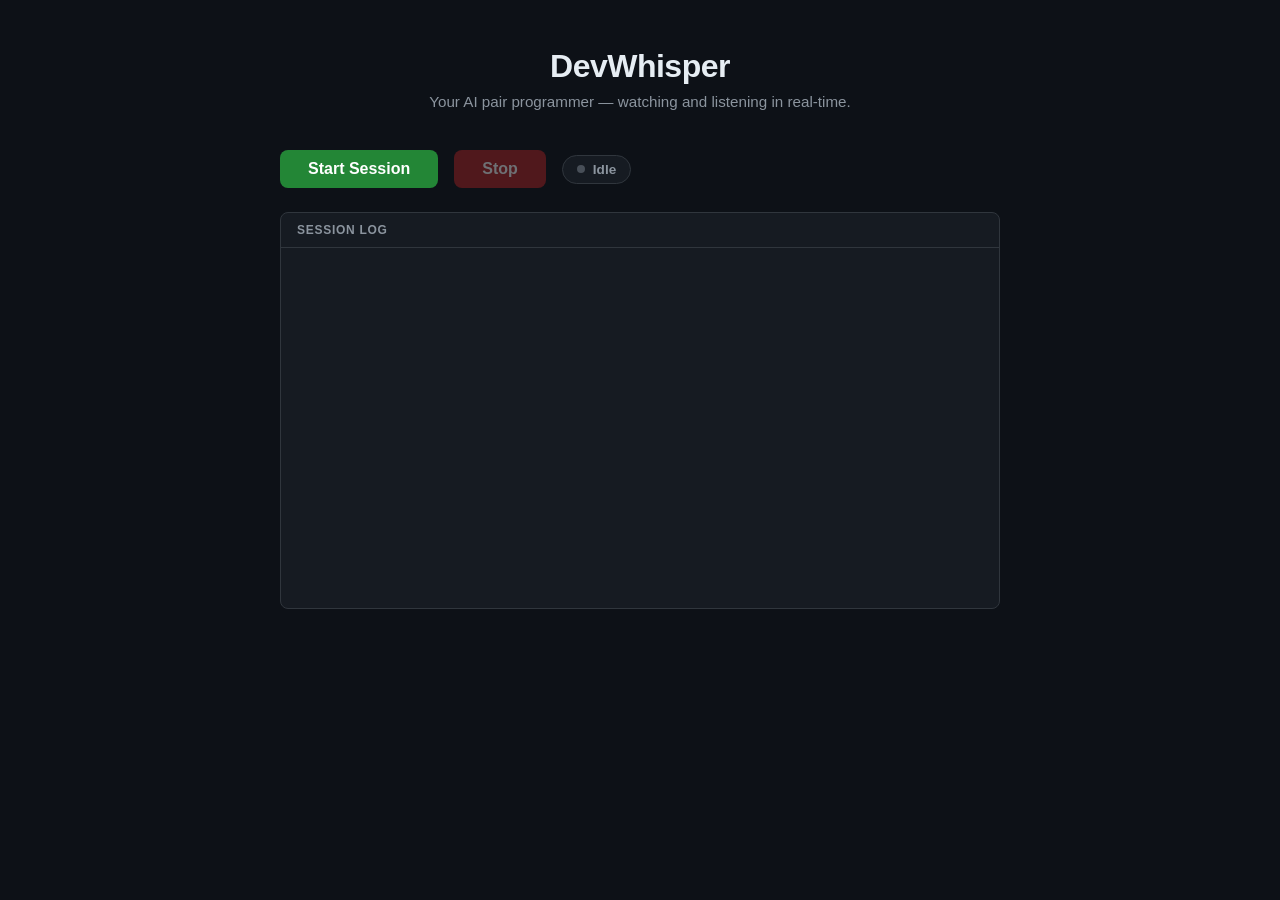
==== frontend/index.html @ 40a3da93 "feat(day2): add HTML shell and CSS design system" ====
<!DOCTYPE html>
<html lang="en">
<head>
  <meta charset="UTF-8" />
  <meta name="viewport" content="width=device-width, initial-scale=1.0" />
  <title>DevWhisper</title>
  <link rel="stylesheet" href="css/styles.css" />
</head>
<body>

  <header class="app-header">
    <h1>DevWhisper</h1>
    <p>Your AI pair programmer — watching and listening in real-time.</p>
  </header>

  <main class="app-main">
    <section class="controls">
      <button id="startBtn" class="btn btn-start">Start Session</button>
      <button id="stopBtn"  class="btn btn-stop" disabled>Stop</button>

      <div class="status-badge">
        <span class="status-dot" id="statusDot"></span>
        <span class="status-text" id="statusText">Idle</span>
      </div>
    </section>

    <section class="log-panel">
      <div class="log-header">Session Log</div>
      <div class="log-body" id="log" role="log" aria-live="polite"></div>
    </section>
  </main>

  <!--
    Hidden video element that receives the getDisplayMedia stream.
    The ScreenCapture class draws from this into an offscreen canvas.
  -->
  <video id="screenVideo" autoplay muted playsinline hidden></video>

  <script type="module" src="js/app.js"></script>

</body>
</html>
---- frontend/css/styles.css ----
/* ─── Reset & Base ─────────────────────────────────────────────────────────── */

*, *::before, *::after {
  box-sizing: border-box;
  margin: 0;
  padding: 0;
}

:root {
  --bg:           #0d1117;
  --surface:      #161b22;
  --border:       #30363d;
  --text:         #e6edf3;
  --text-muted:   #8b949e;
  --text-dim:     #484f58;

  --green:        #3fb950;
  --yellow:       #d29922;
  --red:          #f85149;
  --blue:         #79c0ff;

  --btn-start:    #238636;
  --btn-start-hv: #2ea043;
  --btn-stop:     #b62324;
  --btn-stop-hv:  #d1242f;

  --radius:       8px;
  --radius-pill:  20px;
  --font-mono:    "SF Mono", "Fira Code", "Cascadia Code", monospace;
}

body {
  font-family: -apple-system, BlinkMacSystemFont, "Segoe UI", Helvetica, sans-serif;
  background: var(--bg);
  color: var(--text);
  min-height: 100vh;
  display: flex;
  flex-direction: column;
  align-items: center;
  padding: 48px 20px;
}

/* ─── Header ────────────────────────────────────────────────────────────────── */

.app-header {
  text-align: center;
  margin-bottom: 40px;
}

.app-header h1 {
  font-size: 2rem;
  font-weight: 700;
  letter-spacing: -0.5px;
}

.app-header p {
  color: var(--text-muted);
  margin-top: 8px;
  font-size: 0.95rem;
}

/* ─── Main Layout ───────────────────────────────────────────────────────────── */

.app-main {
  width: 100%;
  max-width: 720px;
  display: flex;
  flex-direction: column;
  gap: 24px;
}

/* ─── Controls ──────────────────────────────────────────────────────────────── */

.controls {
  display: flex;
  align-items: center;
  gap: 16px;
  flex-wrap: wrap;
}

/* ─── Buttons ───────────────────────────────────────────────────────────────── */

.btn {
  padding: 10px 28px;
  font-size: 1rem;
  font-weight: 600;
  border: none;
  border-radius: var(--radius);
  cursor: pointer;
  transition: background 0.15s, opacity 0.15s;
}

.btn:disabled {
  opacity: 0.4;
  cursor: not-allowed;
}

.btn-start { background: var(--btn-start); color: #fff; }
.btn-start:not(:disabled):hover { background: var(--btn-start-hv); }

.btn-stop  { background: var(--btn-stop);  color: #fff; }
.btn-stop:not(:disabled):hover  { background: var(--btn-stop-hv);  }

/* ─── Status Badge ──────────────────────────────────────────────────────────── */

.status-badge {
  display: flex;
  align-items: center;
  gap: 8px;
  padding: 6px 14px;
  border-radius: var(--radius-pill);
  background: var(--surface);
  border: 1px solid var(--border);
  font-size: 0.85rem;
  font-weight: 600;
  color: var(--text-muted);
  user-select: none;
}

.status-dot {
  width: 8px;
  height: 8px;
  border-radius: 50%;
  flex-shrink: 0;
  background: var(--text-dim);
  transition: background 0.3s;
}

/* Status states — set via data-status attribute on <body> or toggled by JS */
.status-dot[data-status="idle"]       { background: var(--text-dim); }
.status-dot[data-status="connecting"] { background: var(--yellow);   animation: pulse 1s ease-in-out infinite; }
.status-dot[data-status="streaming"]  { background: var(--green);    animation: pulse 1.5s ease-in-out infinite; }
.status-dot[data-status="stopped"]    { background: var(--text-muted); }
.status-dot[data-status="error"]      { background: var(--red); }

@keyframes pulse {
  0%, 100% { opacity: 1; }
  50%       { opacity: 0.35; }
}

/* ─── Log Panel ─────────────────────────────────────────────────────────────── */

.log-panel {
  background: var(--surface);
  border: 1px solid var(--border);
  border-radius: var(--radius);
  overflow: hidden;
}

.log-header {
  padding: 10px 16px;
  font-size: 0.75rem;
  font-weight: 600;
  color: var(--text-muted);
  text-transform: uppercase;
  letter-spacing: 0.06em;
  border-bottom: 1px solid var(--border);
}

.log-body {
  height: 360px;
  overflow-y: auto;
  padding: 10px 16px;
  font-family: var(--font-mono);
  font-size: 0.8rem;
  line-height: 1.75;
}

/* ─── Log Entries ───────────────────────────────────────────────────────────── */

.log-entry {
  display: flex;
  gap: 12px;
}

.log-ts  { color: var(--text-dim); flex-shrink: 0; }
.log-msg { color: var(--text); }

.log-entry.info .log-msg  { color: var(--blue); }
.log-entry.ok   .log-msg  { color: var(--green); }
.log-entry.warn .log-msg  { color: var(--yellow); }
.log-entry.err  .log-msg  { color: var(--red); }
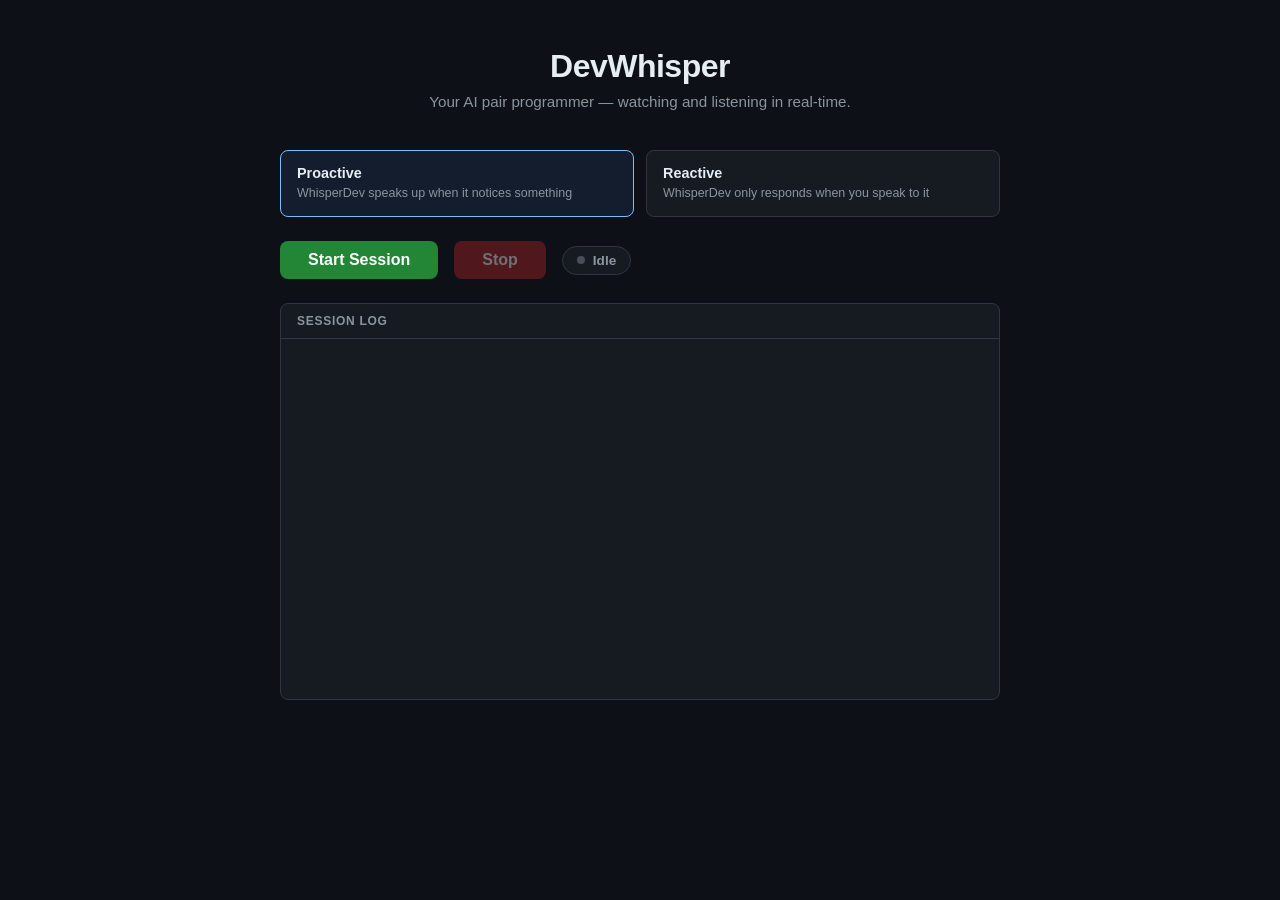
==== commit b5d40cdc: "feat(frontend): add mode selector and dynamic WebSocket URL Proactive/Reactive radio selector lets u" ====
--- a/frontend/index.html
+++ b/frontend/index.html
@@ -14,6 +14,19 @@
   </header>
 
   <main class="app-main">
+    <section class="mode-selector" id="modeSelector">
+      <label class="mode-option">
+        <input type="radio" name="mode" value="proactive" checked />
+        <span class="mode-label">Proactive</span>
+        <span class="mode-desc">WhisperDev speaks up when it notices something</span>
+      </label>
+      <label class="mode-option">
+        <input type="radio" name="mode" value="reactive" />
+        <span class="mode-label">Reactive</span>
+        <span class="mode-desc">WhisperDev only responds when you speak to it</span>
+      </label>
+    </section>
+
     <section class="controls">
       <button id="startBtn" class="btn btn-start">Start Session</button>
       <button id="stopBtn"  class="btn btn-stop" disabled>Stop</button>
--- a/frontend/css/styles.css
+++ b/frontend/css/styles.css
@@ -69,6 +69,54 @@
   gap: 24px;
 }
 
+/* ─── Mode Selector ─────────────────────────────────────────────────────────── */
+
+.mode-selector {
+  display: flex;
+  gap: 12px;
+}
+
+.mode-option {
+  flex: 1;
+  display: flex;
+  flex-direction: column;
+  gap: 4px;
+  padding: 14px 16px;
+  border-radius: var(--radius);
+  border: 1px solid var(--border);
+  background: var(--surface);
+  cursor: pointer;
+  transition: border-color 0.15s, background 0.15s;
+}
+
+.mode-option:has(input:checked) {
+  border-color: var(--blue);
+  background: #131d2e;
+}
+
+.mode-option input[type="radio"] {
+  position: absolute;
+  opacity: 0;
+  pointer-events: none;
+}
+
+.mode-label {
+  font-size: 0.9rem;
+  font-weight: 600;
+  color: var(--text);
+}
+
+.mode-desc {
+  font-size: 0.78rem;
+  color: var(--text-muted);
+  line-height: 1.4;
+}
+
+.mode-selector.disabled {
+  opacity: 0.4;
+  pointer-events: none;
+}
+
 /* ─── Controls ──────────────────────────────────────────────────────────────── */
 
 .controls {
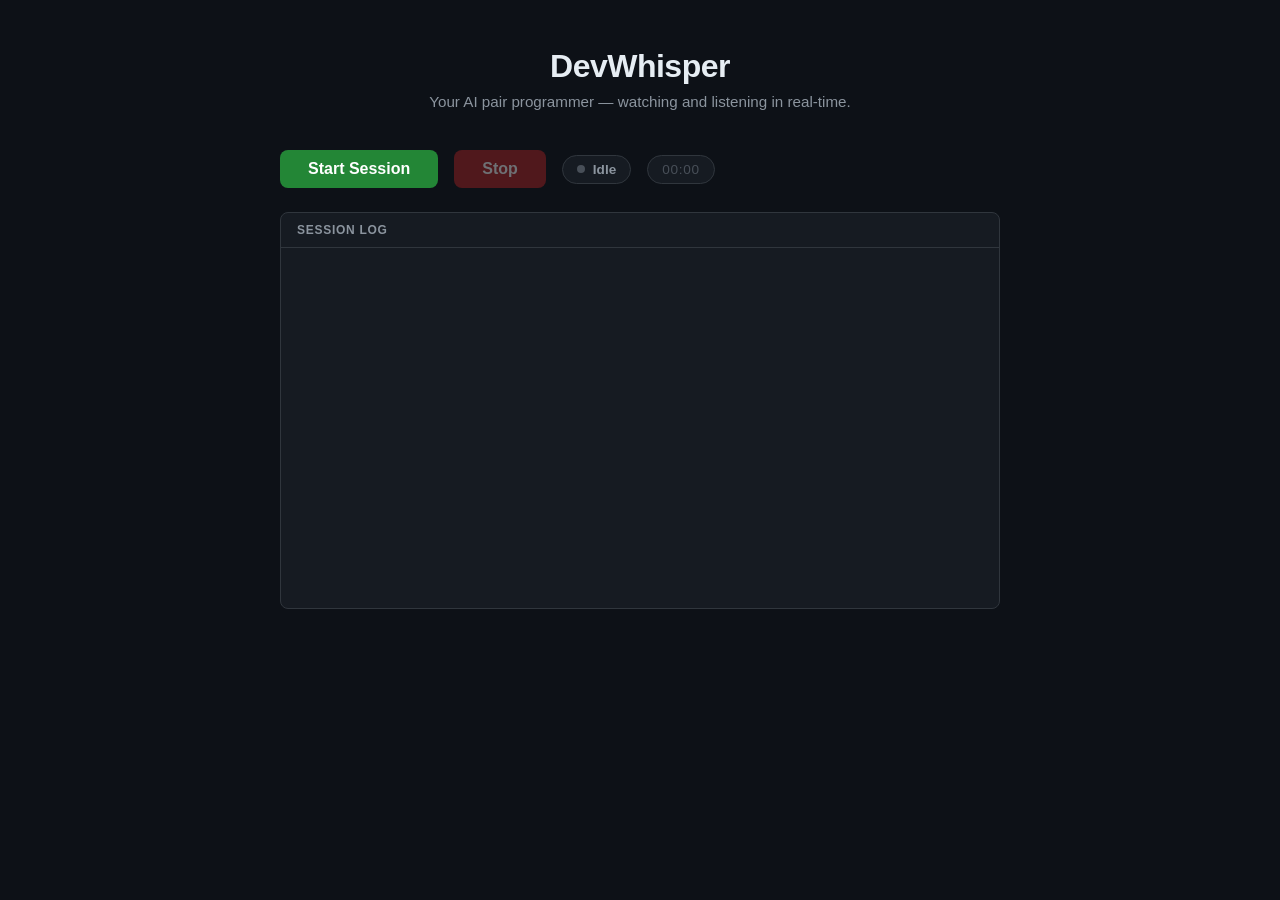
==== commit 64b90cd0: "feat(frontend): add session timer and frame differencing - Show a live MM:SS timer in the controls b" ====
--- a/frontend/index.html
+++ b/frontend/index.html
@@ -14,19 +14,6 @@
   </header>
 
   <main class="app-main">
-    <section class="mode-selector" id="modeSelector">
-      <label class="mode-option">
-        <input type="radio" name="mode" value="proactive" checked />
-        <span class="mode-label">Proactive</span>
-        <span class="mode-desc">WhisperDev speaks up when it notices something</span>
-      </label>
-      <label class="mode-option">
-        <input type="radio" name="mode" value="reactive" />
-        <span class="mode-label">Reactive</span>
-        <span class="mode-desc">WhisperDev only responds when you speak to it</span>
-      </label>
-    </section>
-
     <section class="controls">
       <button id="startBtn" class="btn btn-start">Start Session</button>
       <button id="stopBtn"  class="btn btn-stop" disabled>Stop</button>
@@ -34,6 +21,10 @@
       <div class="status-badge">
         <span class="status-dot" id="statusDot"></span>
         <span class="status-text" id="statusText">Idle</span>
+      </div>
+
+      <div class="session-timer" id="sessionTimer" hidden>
+        <span id="timerDisplay">00:00</span>
       </div>
     </section>
 
--- a/frontend/css/styles.css
+++ b/frontend/css/styles.css
@@ -149,6 +149,21 @@
 .btn-stop  { background: var(--btn-stop);  color: #fff; }
 .btn-stop:not(:disabled):hover  { background: var(--btn-stop-hv);  }
 
+/* ─── Session Timer ─────────────────────────────────────────────────────────── */
+
+.session-timer {
+  display: flex;
+  align-items: center;
+  padding: 6px 14px;
+  border-radius: var(--radius-pill);
+  background: var(--surface);
+  border: 1px solid var(--border);
+  font-size: 0.85rem;
+  font-variant-numeric: tabular-nums;
+  color: var(--text-dim);
+  letter-spacing: 0.05em;
+}
+
 /* ─── Status Badge ──────────────────────────────────────────────────────────── */
 
 .status-badge {
